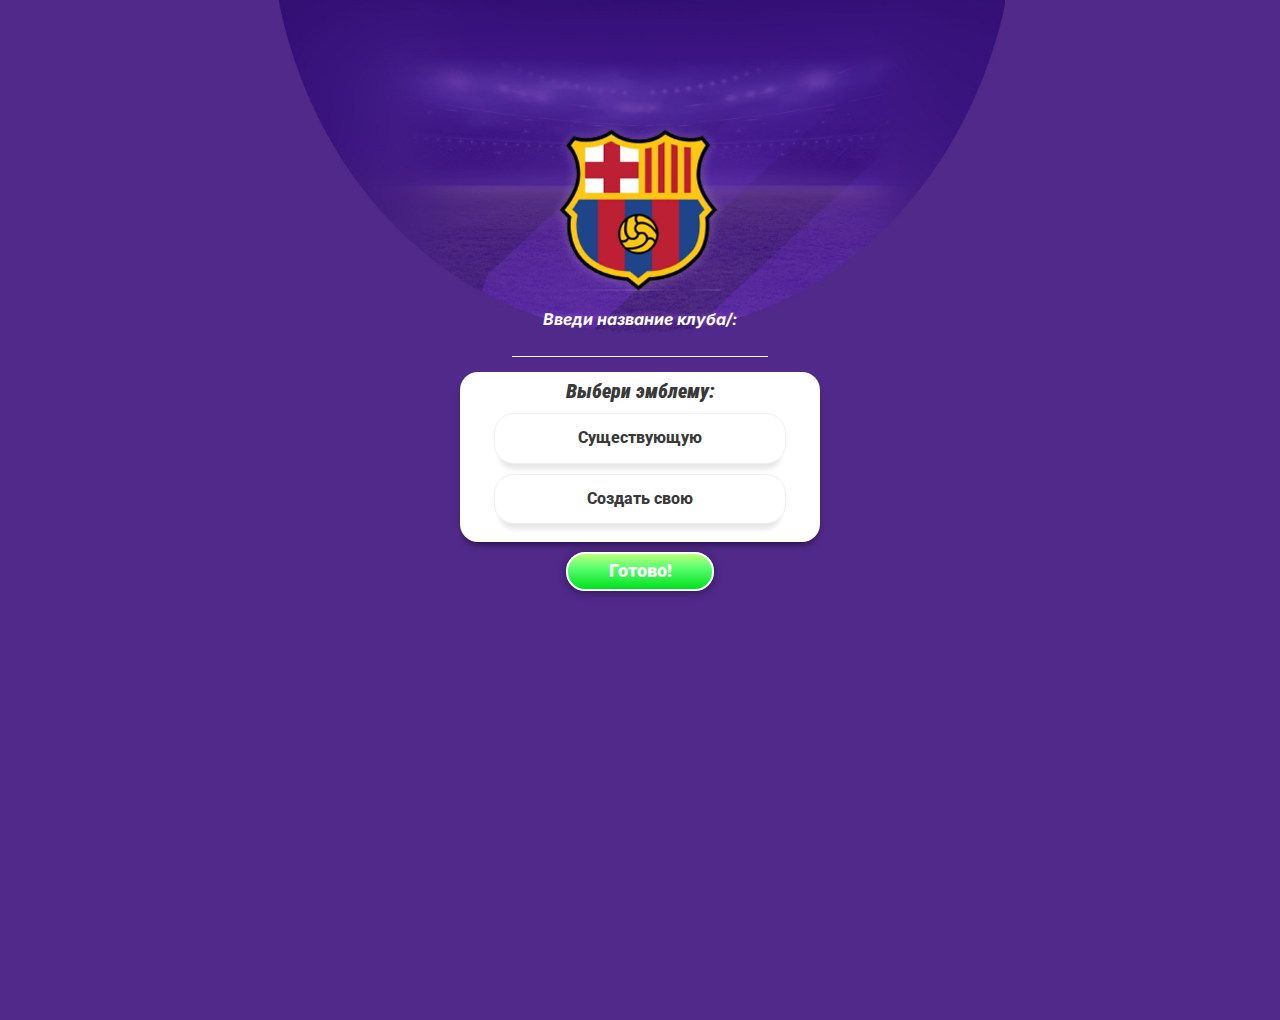
==== create_club.html @ 08200c99 "z" ====
<!DOCTYPE html>
<html lang="ru">
<head>
    <meta charset="UTF-8">
    <meta name="viewport" content="width=device-width, initial-scale=1.0">
    <title>FootBot Quiz</title>

    <link rel="preconnect" href="https://fonts.googleapis.com">
	<link rel="preconnect" href="https://fonts.gstatic.com" crossorigin>
	<link href="https://fonts.googleapis.com/css2?family=Bebas+Neue&family=Inter:wght@100..900&family=Roboto:ital,wght@0,100;0,300;0,400;0,500;0,700;0,900;1,100;1,300;1,400;1,500;1,700;1,900&family=Rubik+Mono+One&display=swap" rel="stylesheet">
	<link href="https://fonts.googleapis.com/css2?family=Roboto+Condensed:ital,wght@0,100..900;1,100..900&display=swap" rel="stylesheet">

    <link rel="stylesheet" href="styles/normalize.min.css">

    <link rel="stylesheet" href="styles/style.css" />
	<link rel="stylesheet" href="styles/create_club.css" />
</head>
<body>
    <div class="background">
        <div class="container">
            <div class="logo"></div>
            <div class="text-input" id="club_name">Введи название клуба/:</div>
            <input type="text" class="input_" maxlength="20">
            <div class="block-choose">Выбери эмблему:
                <a href="" class="btn_standart">Существующую</a>
                <a href="" class="btn_standart">Создать свою</a>
            </div>
            <a href="" class="done">Готово!</a>
        </div>
    </div>
	<script src="https://telegram.org/js/telegram-web-app.js"></script>
    <script>
        let tg = window.Telegram.WebApp;
        let done = document.getElementById("done");
        tg.expand();

        done.addEventListener("click", () => {
            document.getElementById("club_name").value = tg.initDataUnsafe.user.username;
        });

    </script>
</body>
</html>
---- styles/style.css ----
:root {
    --roboto: "Roboto", sans-serif;
    --inter: "Inter", sans-serif;
    --rubik_mono_one: "Rubik Mono One", sans-serif;
    --bebas_neue: "Bebas Neue", sans-serif;

    --w-container: 360px;

}

html, body{
    width: 100%;
    height: 100%;
}

body {
    font-family: var(--roboto);
    align-items: center;
    justify-content: center;
}

a {
    text-decoration: none;
}

.container {
    box-sizing: border-box;

    margin: 0 auto;

    height: 100vh;
    width: 100%;
    max-width: var(--w-container);
}

.btn_standart {
    display: block;

    margin: auto;
    margin-top: 10px;
    margin-bottom: 10px;
    padding: 15px 50px;
    
    width: 100%;
    max-width: 190px;

    background-color: #FFFFFF;
    border: 1.55391px solid #EFEFEF;
    box-shadow: 0px 10px 5px -5px rgba(0, 0, 0, 0.1);
    border-radius: 20px;

    font-family: 'Roboto';
    font-style: normal;
    font-weight: 800;
    font-size: 16px;
    text-align: center;

    color: #393939;
}


.block-choose {
    margin: auto;
    margin-top: 15px;
    margin-bottom: 10px;
    
    padding-top: 8px;
    padding-bottom: 8px;

    width: 100%;
    height: auto;

    background-color: #FFFFFF;
    box-shadow: 0px 5px 10px -5px rgba(0, 0, 0, 0.9);
    border-radius: 18px;

    font-family: "Roboto Condensed", sans-serif;
    font-style: italic;
    font-weight: 900;
    font-size: 20px;
    text-align: center;

    color: #393939;
}
---- styles/create_club.css ----
body {
    user-select: auto;
}

.background {
    padding-top: 30px;

    width: 100vw;

    background-attachment: fixed;
    background-image: url(../images/fon_create_club.jpg);
    background-position: center top -250px;
    background-color: #51298A;
    background-repeat: no-repeat;
    background-size: 730px;

    z-index: -2;
}

.logo {
    margin: auto;
    margin-top: 10vh;

    background-image: url(../images/logo/logo_1.webp);
    background-size: cover;
    background-position: center;
    background-size: 100% 100%;

    width: 180px;
    height: 180px;
}

.text-input {
    margin-top: 10px;

    font-family: 'Inter';
    font-style: italic;
    font-weight: 700;
    font-size: 16px;
    line-height: 19px;
    text-align: center;

    color: #FFFFFF;
}

.input_ {
    display: flex;
    align-items: center;

    margin-top: 10px;
    margin: auto;
    width: 70%;

    font-family: "Roboto Condensed", sans-serif;

    font-style: italic;
    font-weight: 600;
    font-size: 22px;
    text-align: center;
    color: #FFFFFF;

    background-color: transparent; /* прозрачный фон */
    border: none; /* убираем все границы */
    border-bottom: 1px solid white; /* нижняя белая граница */
    outline: none; /* убираем обводку при фокусе */
}

.done {
    display: block;

    margin: auto;
    padding: 7px 7px;
    
    width: 100%;
    max-width: 130px;

    font-family: 'Roboto';
    font-style: normal;
    font-weight: 900;
    font-size: 18px;
    text-align: center;
    
    color: #FFFFFF;
    
    border: 2px solid #00A310;
    background: linear-gradient(180deg, #BDFF7C 0%, #5AFF70 39.63%, #00E11E 100%);
    border: 2px solid #FFFFFF;
    box-shadow: 0px 2px 9px rgba(0, 0, 0, 0.4);
    border-radius: 19px;
    text-align: center;
}
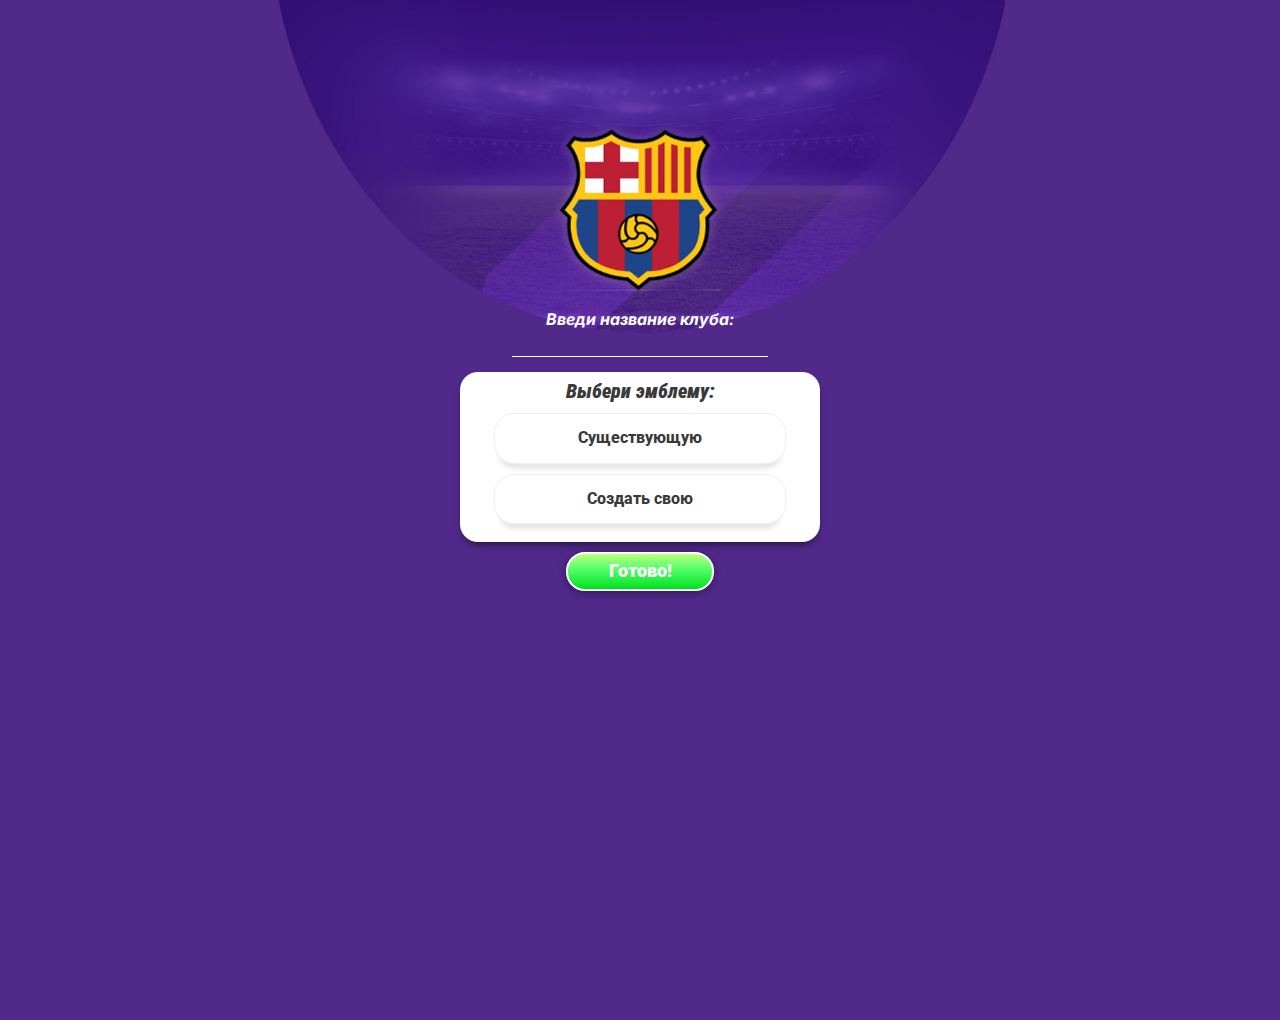
==== commit d4634ac3: "111" ====
--- a/create_club.html
+++ b/create_club.html
@@ -19,13 +19,13 @@
     <div class="background">
         <div class="container">
             <div class="logo"></div>
-            <div class="text-input" id="club_name">Введи название клуба/:</div>
+            <div class="text-input" id="club_name">Введи название клуба:</div>
             <input type="text" class="input_" maxlength="20">
             <div class="block-choose">Выбери эмблему:
                 <a href="" class="btn_standart">Существующую</a>
                 <a href="" class="btn_standart">Создать свою</a>
             </div>
-            <a href="" class="done">Готово!</a>
+            <a href="" class="done" id="done">Готово!</a>
         </div>
     </div>
 	<script src="https://telegram.org/js/telegram-web-app.js"></script>
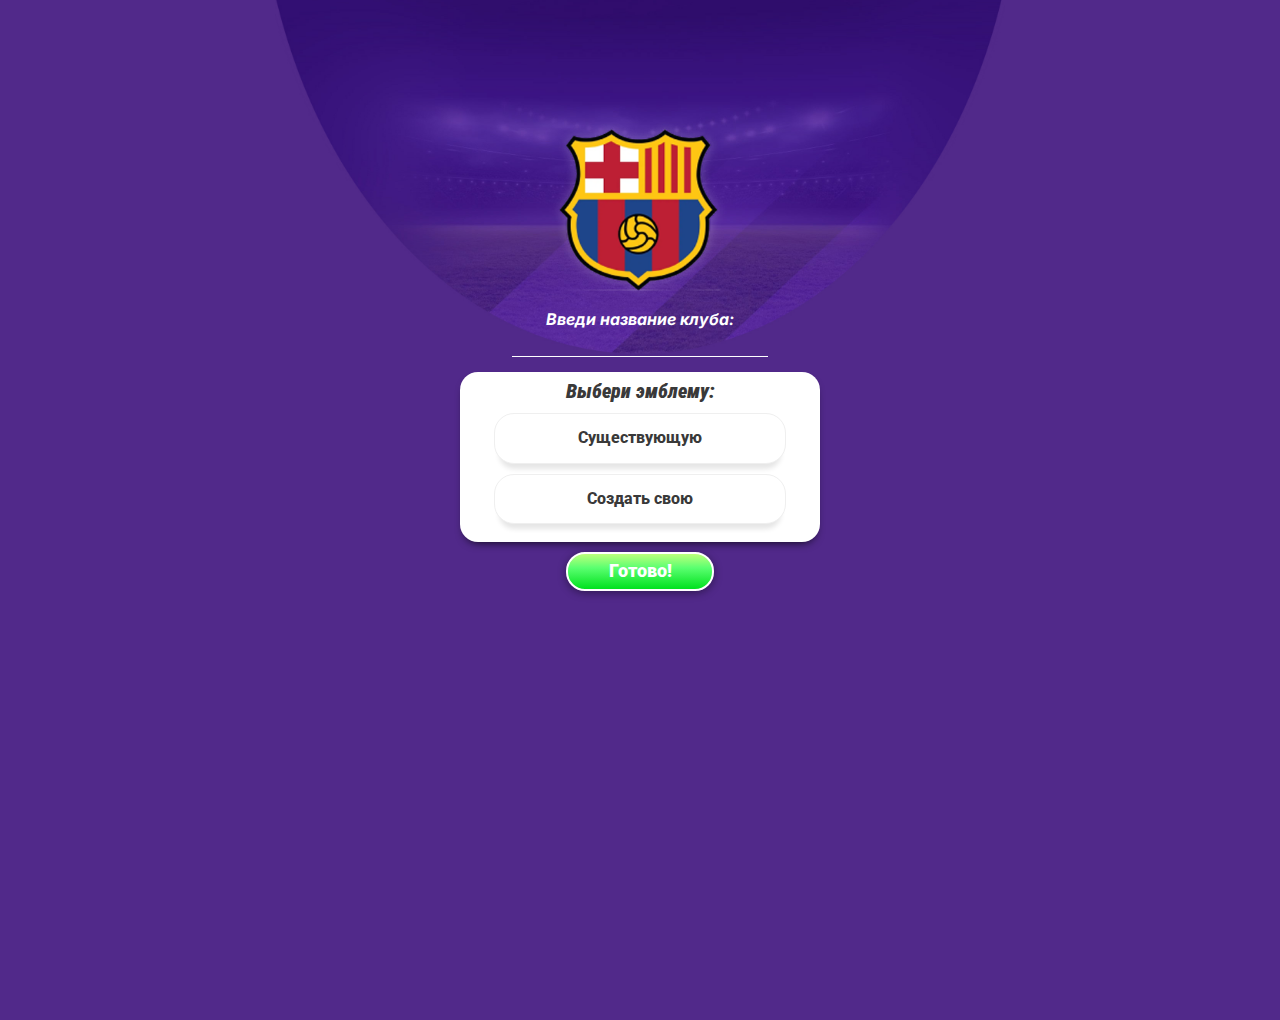
==== commit ae7af359: "111" ====
--- a/create_club.html
+++ b/create_club.html
@@ -19,13 +19,14 @@
     <div class="background">
         <div class="container">
             <div class="logo"></div>
-            <div class="text-input" id="club_name">Введи название клуба:</div>
-            <input type="text" class="input_" maxlength="20">
+            <div class="text-input">Введи название клуба:</div>
+            <input type="text" class="input_" id="club_name" maxlength="20">
             <div class="block-choose">Выбери эмблему:
                 <a href="" class="btn_standart">Существующую</a>
                 <a href="" class="btn_standart">Создать свою</a>
             </div>
             <a href="" class="done" id="done">Готово!</a>
+            <div id="result"></div>
         </div>
     </div>
 	<script src="https://telegram.org/js/telegram-web-app.js"></script>
@@ -34,10 +35,18 @@
         let done = document.getElementById("done");
         tg.expand();
 
-        done.addEventListener("click", () => {
-            document.getElementById("club_name").value = tg.initDataUnsafe.user.username;
-        });
+        document.getElementById("club_name").value = tg.initDataUnsafe.user.username;
 
+        var data = tg.initDataUnsafe.user.username;
+        var xhr = new XMLHttpRequest();
+    xhr.open('POST', 'your-php-script.php', true);
+    xhr.setRequestHeader('Content-Type', 'application/x-www-form-urlencoded');
+    xhr.onreadystatechange = function() {
+        if (xhr.readyState == 4 && xhr.status == 200) {
+            document.getElementById('result').innerHTML = xhr.responseText;
+        }
+    };
+    xhr.send('data=' + data);
     </script>
 </body>
 </html>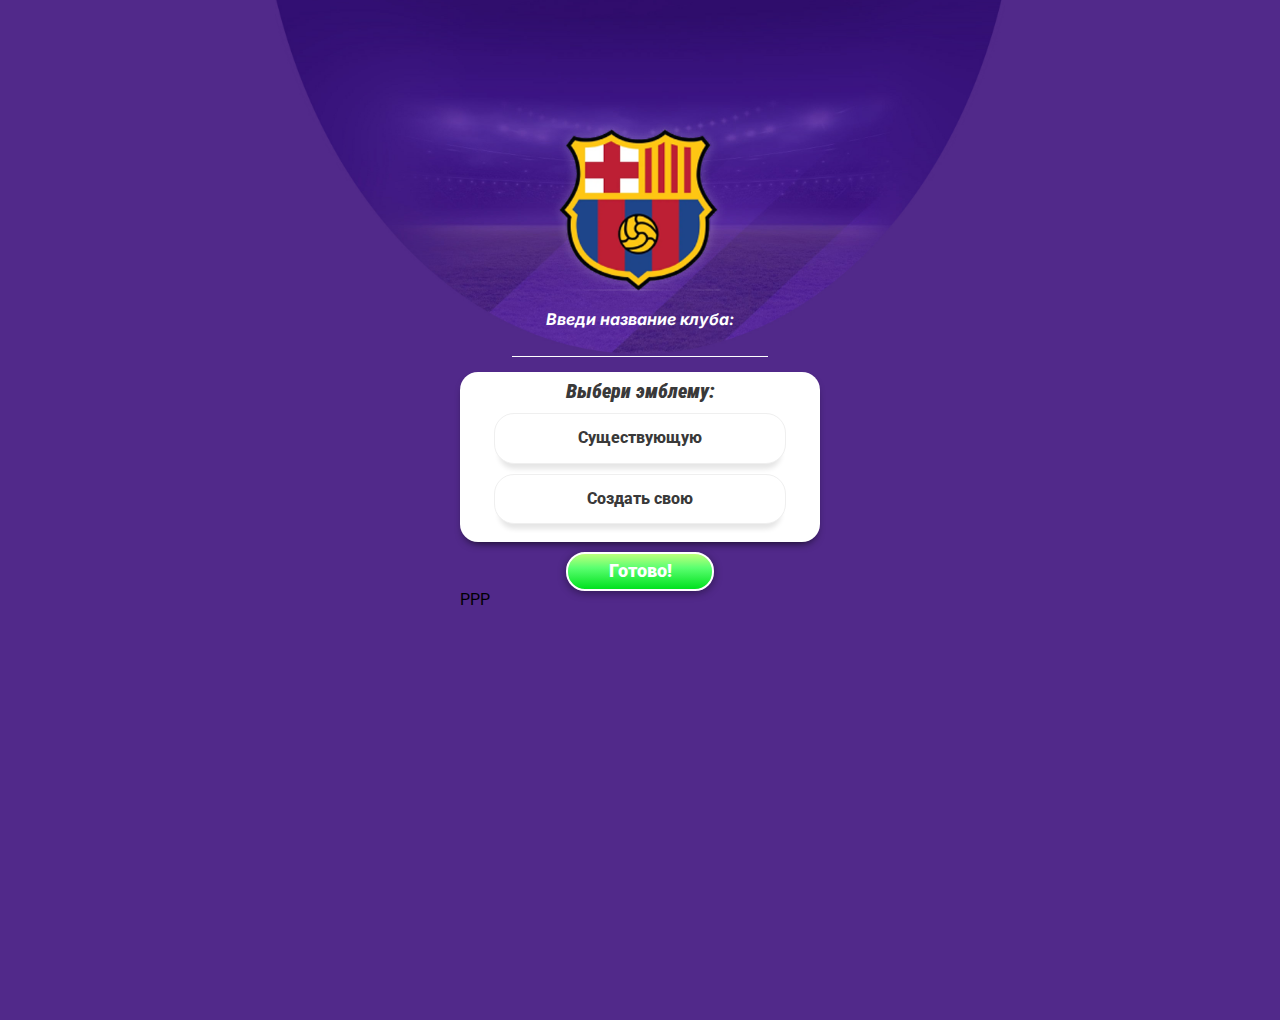
==== commit 57a3a49c: "111" ====
--- a/create_club.html
+++ b/create_club.html
@@ -26,10 +26,15 @@
                 <a href="" class="btn_standart">Создать свою</a>
             </div>
             <a href="" class="done" id="done">Готово!</a>
-            <div id="result"></div>
+            <div id="result">PPP</div>
         </div>
     </div>
 	<script src="https://telegram.org/js/telegram-web-app.js"></script>
+
+    <script src="https://code.jquery.com/jquery-3.7.1.js"
+        integrity="sha256-eKhayi8LEQwp4NKxN+CfCh+3qOVUtJn3QNZ0TciWLP4="
+        crossorigin="anonymous"></script>
+
     <script>
         let tg = window.Telegram.WebApp;
         let done = document.getElementById("done");
@@ -37,16 +42,18 @@
 
         document.getElementById("club_name").value = tg.initDataUnsafe.user.username;
 
-        var data = tg.initDataUnsafe.user.username;
-        var xhr = new XMLHttpRequest();
-    xhr.open('POST', 'your-php-script.php', true);
-    xhr.setRequestHeader('Content-Type', 'application/x-www-form-urlencoded');
-    xhr.onreadystatechange = function() {
-        if (xhr.readyState == 4 && xhr.status == 200) {
-            document.getElementById('result').innerHTML = xhr.responseText;
-        }
-    };
-    xhr.send('data=' + data);
+        let data = tg.initDataUnsafe.user.username;
+
+        $.ajax({
+            url:'foo.php',
+            type:'POST',
+            dataType:'json',
+            data:{
+                data: data
+            },success:function(){
+                $('result').text('Data yes.');
+            }
+        })
     </script>
 </body>
 </html>